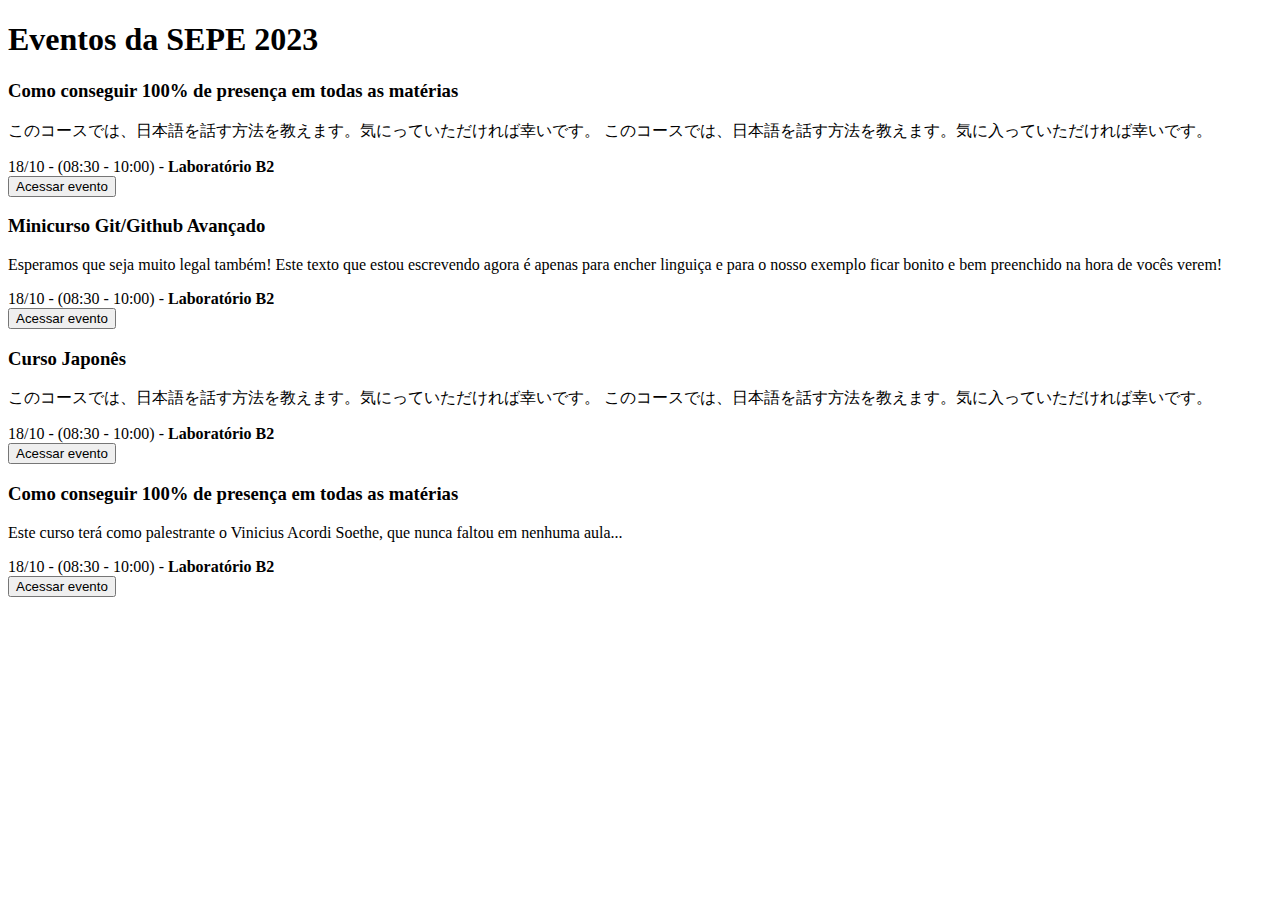
==== index.html @ 46c83ef2 "Minicurso git basico alterado" ====
<!DOCTYPE html>
<html lang="pt_br">
<head>
    <meta charset="UTF-8">
    <meta http-equiv="X-UA-Compatible" content="IE=edge">
    <meta name="viewport" content="width=device-width, initial-scale=1.0">
    <title>Minicurso Git Básico</title>
    <link rel="stylesheet" href="base.css">
    <link rel="icon" href="favicon.ico">
</head>
<body>
    <h1>Eventos da SEPE 2023</h1>
    <section class="events">
        <div class="event">
            <h3 class="event-title">Como conseguir 100% de presença em todas as matérias</h3>
            <div class="event-info">
                <div class="image" id="image_1"></div>
                <p class="description">このコースでは、日本語を話す方法を教えます。気にっていただければ幸いです。 このコースでは、日本語を話す方法を教えます。気に入っていただければ幸いです。</p>
            </div>
            <div class="date-hour-place">18/10 - (08:30 - 10:00) - <b>Laboratório B2</b></div>
            <button class="access-button">Acessar evento</button>
        </div>

        <div class="event">
            <h3 class="event-title">Minicurso Git/Github Avançado</h3>
            <div class="event-info">
                <div class="image" id="image_2"></div>
                <p class="description">Esperamos que seja muito legal também! Este texto que estou escrevendo agora é apenas para encher linguiça e para o nosso exemplo ficar bonito e bem preenchido na hora de vocês verem!</p>
            </div>
            <div class="date-hour-place">18/10 - (08:30 - 10:00) - <b>Laboratório B2</b></div>
            <button class="access-button">Acessar evento</button>
        </div>

        <div class="event">
            <h3 class="event-title">Curso Japonês</h3>
            <div class="event-info">
                <div class="image" id="image_3"></div>
                <p class="description">このコースでは、日本語を話す方法を教えます。気にっていただければ幸いです。 このコースでは、日本語を話す方法を教えます。気に入っていただければ幸いです。</p>
            </div>
            <div class="date-hour-place">18/10 - (08:30 - 10:00) - <b>Laboratório B2</b></div>
            <button class="access-button">Acessar evento</button>
        </div>
        
        <div class="event">
            <h3 class="event-title">Como conseguir 100% de presença em todas as matérias</h3>
            <div class="event-info">
                <div class="image" id="image_4"></div>
                <p class="description">Este curso terá como palestrante o Vinicius Acordi Soethe, que nunca faltou em nenhuma aula...</p>
            </div>
            <div class="date-hour-place">18/10 - (08:30 - 10:00) - <b>Laboratório B2</b></div>
            <button class="access-button">Acessar evento</button>
        </div>
    </section>
</body>
</html>
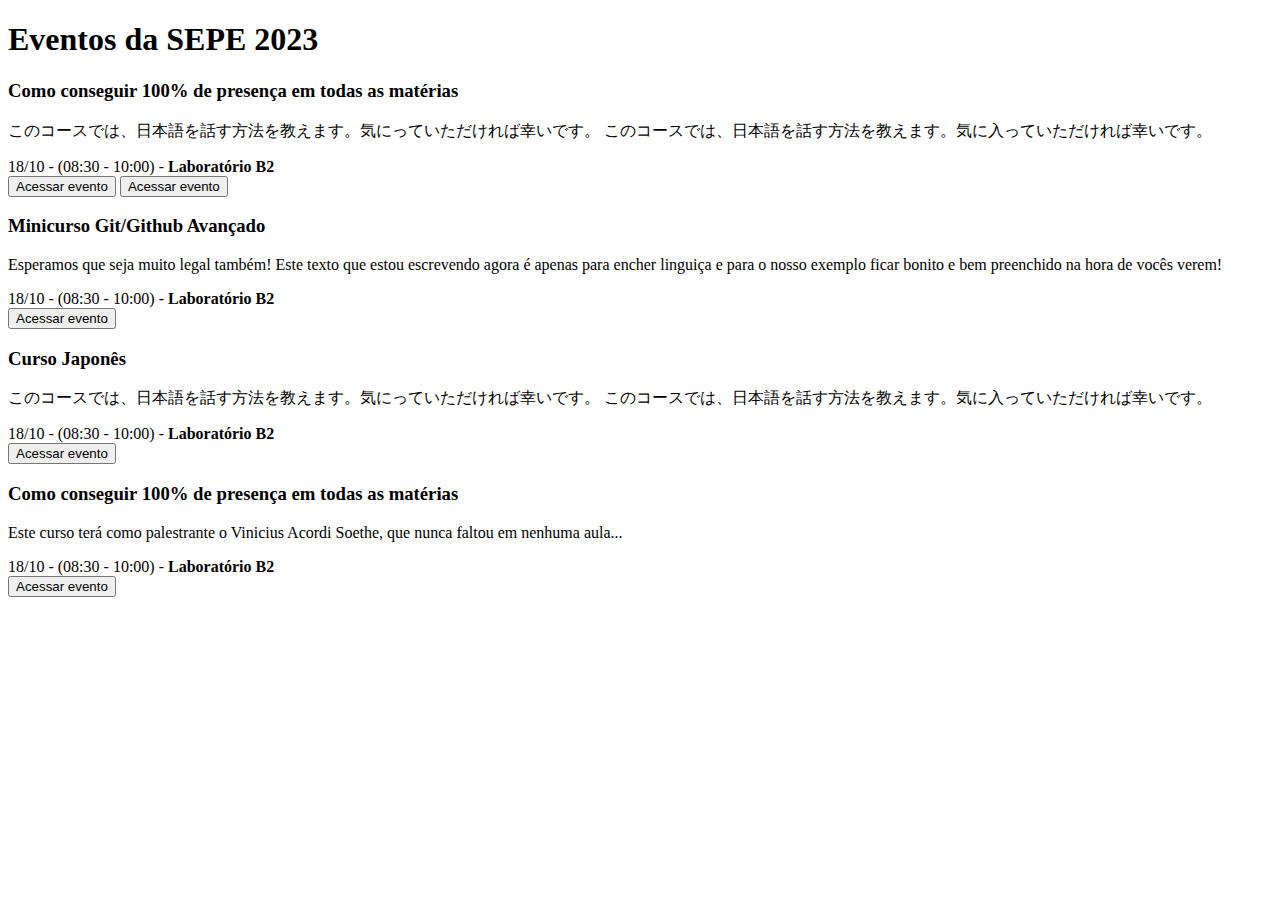
==== commit d21afe6d: "Minicurso git basico butao adicionado" ====
--- a/index.html
+++ b/index.html
@@ -19,6 +19,7 @@
             </div>
             <div class="date-hour-place">18/10 - (08:30 - 10:00) - <b>Laboratório B2</b></div>
             <button class="access-button">Acessar evento</button>
+            <button class="access-button">Acessar evento</button>
         </div>
 
         <div class="event">
@@ -29,6 +30,7 @@
             </div>
             <div class="date-hour-place">18/10 - (08:30 - 10:00) - <b>Laboratório B2</b></div>
             <button class="access-button">Acessar evento</button>
+            
         </div>
 
         <div class="event">
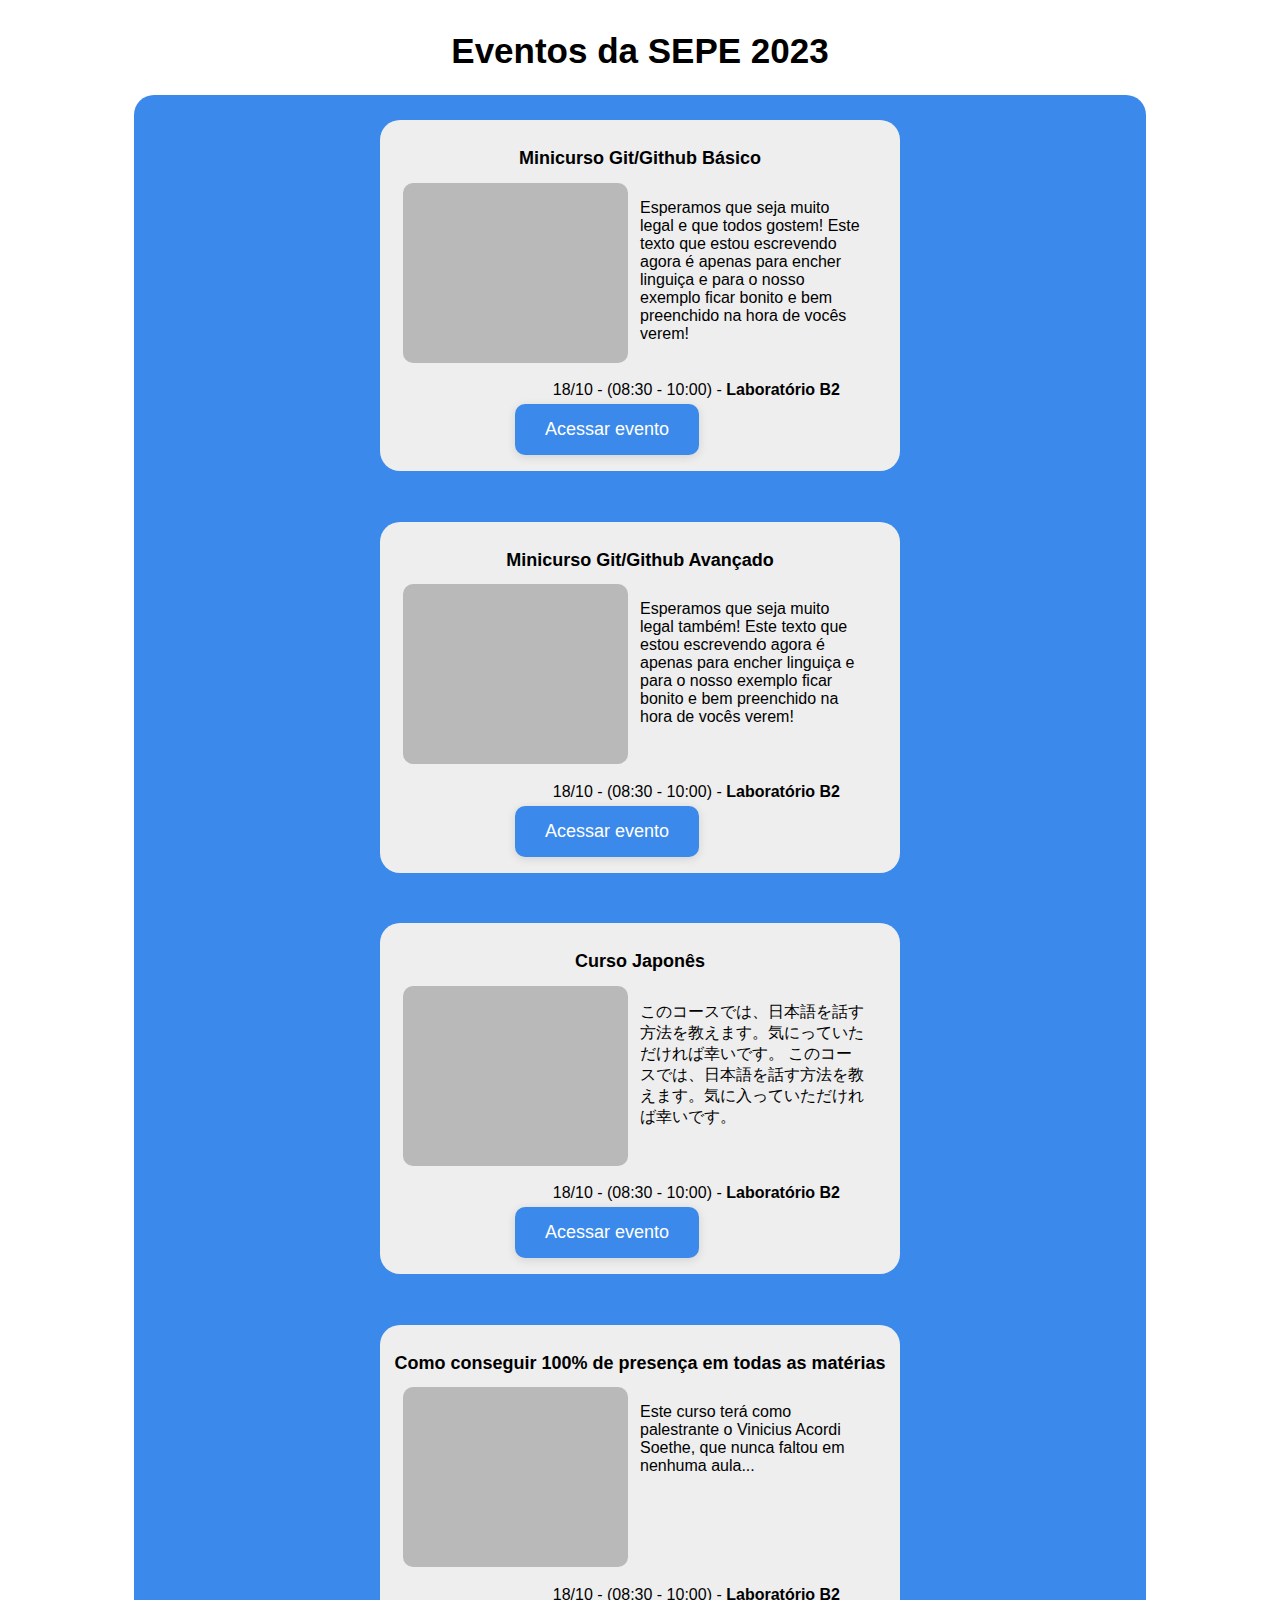
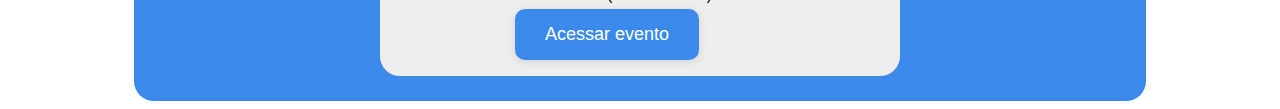
==== commit 6f3fc294: "alteração no css" ====
--- a/index.html
+++ b/index.html
@@ -12,14 +12,13 @@
     <h1>Eventos da SEPE 2023</h1>
     <section class="events">
         <div class="event">
-            <h3 class="event-title">Como conseguir 100% de presença em todas as matérias</h3>
+            <h3 class="event-title">Minicurso Git/Github Básico</h3>
             <div class="event-info">
                 <div class="image" id="image_1"></div>
-                <p class="description">このコースでは、日本語を話す方法を教えます。気にっていただければ幸いです。 このコースでは、日本語を話す方法を教えます。気に入っていただければ幸いです。</p>
+                <p class="description">Esperamos que seja muito legal e que todos gostem! Este texto que estou escrevendo agora é apenas para encher linguiça e para o nosso exemplo ficar bonito e bem preenchido na hora de vocês verem!</p>
             </div>
             <div class="date-hour-place">18/10 - (08:30 - 10:00) - <b>Laboratório B2</b></div>
-            <button class="access-button">Acessar evento</button>
-            <button class="access-button">Acessar evento</button>
+            <button class="access-button"><a href="evento.html">Acessar evento</a></button>
         </div>
 
         <div class="event">
@@ -29,8 +28,7 @@
                 <p class="description">Esperamos que seja muito legal também! Este texto que estou escrevendo agora é apenas para encher linguiça e para o nosso exemplo ficar bonito e bem preenchido na hora de vocês verem!</p>
             </div>
             <div class="date-hour-place">18/10 - (08:30 - 10:00) - <b>Laboratório B2</b></div>
-            <button class="access-button">Acessar evento</button>
-            
+            <button class="access-button"><a href="evento.html">Acessar evento</a></button>
         </div>
 
         <div class="event">
@@ -40,7 +38,7 @@
                 <p class="description">このコースでは、日本語を話す方法を教えます。気にっていただければ幸いです。 このコースでは、日本語を話す方法を教えます。気に入っていただければ幸いです。</p>
             </div>
             <div class="date-hour-place">18/10 - (08:30 - 10:00) - <b>Laboratório B2</b></div>
-            <button class="access-button">Acessar evento</button>
+            <button class="access-button"><a href="evento.html">Acessar evento</a></button>
         </div>
         
         <div class="event">
@@ -50,7 +48,7 @@
                 <p class="description">Este curso terá como palestrante o Vinicius Acordi Soethe, que nunca faltou em nenhuma aula...</p>
             </div>
             <div class="date-hour-place">18/10 - (08:30 - 10:00) - <b>Laboratório B2</b></div>
-            <button class="access-button">Acessar evento</button>
+            <button class="access-button"><a href="evento.html">Acessar evento</a></button>
         </div>
     </section>
 </body>
--- a/base.css
+++ b/base.css
@@ -0,0 +1,88 @@
+body {
+    display: flex;
+    flex-direction: column;
+    align-items: center;
+    background-color: #FFFFFF;
+    font-family: Arial, Helvetica, sans-serif;
+}
+
+h1 {
+    font-size: 35px;
+}
+
+#logo-ifc {
+    width: 400px;
+    margin-top: 30px;
+}
+
+.events {
+    width: 80%;
+    background-color:#3B8AEB;
+    border-radius: 20px;
+    display: flex;
+    justify-content: space-around;
+    flex-wrap: wrap;
+}
+
+.event {
+    width: 500px;
+    border-radius: 20px;
+    padding: 10px;
+    margin: 2.5%;
+    background-color: #EEEEEE;
+}
+
+.event-title {
+    font-size: 18px;
+    text-align: center;
+    height: 5%;
+}
+
+.event-info {
+    width: 100%;
+    height: 60%;
+    display: flex;
+}
+
+.image {
+    width: 45%;
+    margin-left: 2.5%;
+    height: 180px;
+    border-radius: 10px;
+    background-color: rgb(185, 185, 185);
+}
+
+.description {
+    width: 45%;
+    margin-left: 2.5%;
+}
+
+.date-hour-place {
+    text-align: right;
+    margin-right: 50px;
+}
+
+.access-button {
+    padding: 15px 30px 15px 30px;
+    margin-top: 5px;
+    margin-bottom: 20px;
+    margin-left: 125px;
+    font-size: 18px;
+    color: white;
+    font-family: 'Gill Sans', 'Gill Sans MT', Calibri, 'Trebuchet MS', sans-serif;
+    background-color: #3B8AEB;
+    border: none;
+    border-radius: 10px;
+    transition: .2s;
+    box-shadow: rgba(99, 99, 99, 0.2) 0px 2px 8px 0px;
+}
+
+.access-button:hover {
+    cursor: pointer;
+    transform: scale(120%);
+}
+
+a {
+    text-decoration: none;
+    color: white;
+}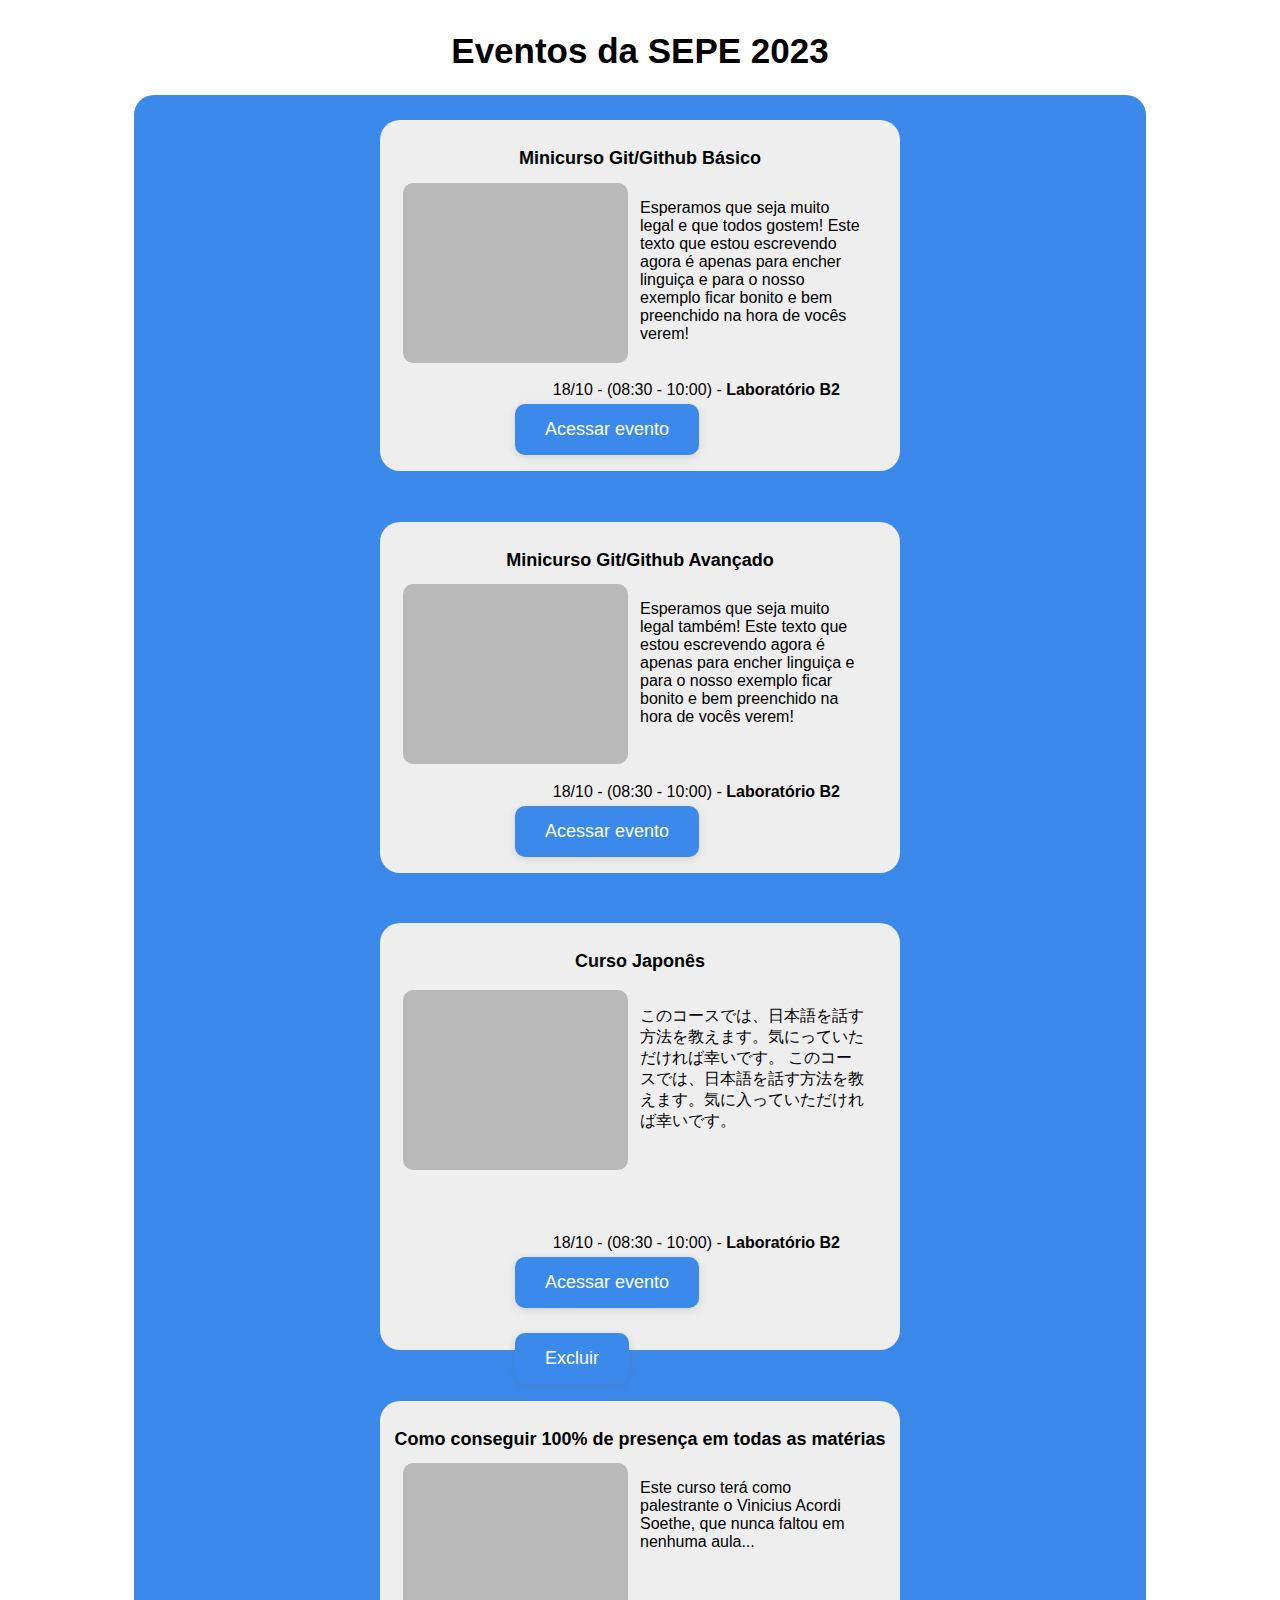
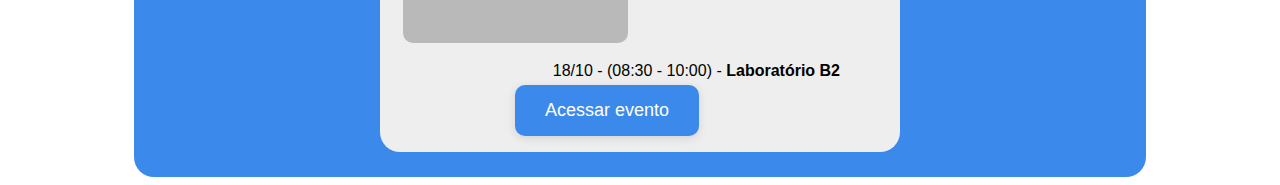
==== commit b8b9155c: "Back delete curso japonês" ====
--- a/index.html
+++ b/index.html
@@ -18,7 +18,7 @@
                 <p class="description">Esperamos que seja muito legal e que todos gostem! Este texto que estou escrevendo agora é apenas para encher linguiça e para o nosso exemplo ficar bonito e bem preenchido na hora de vocês verem!</p>
             </div>
             <div class="date-hour-place">18/10 - (08:30 - 10:00) - <b>Laboratório B2</b></div>
-            <button class="access-button"><a href="evento.html">Acessar evento</a></button>
+            <button class="access-button"> <a href="https://github.com/ViniciusAcordiSoethe/CursoSepeGit"> Acessar evento</a></button>
         </div>
 
         <div class="event">
@@ -28,17 +28,18 @@
                 <p class="description">Esperamos que seja muito legal também! Este texto que estou escrevendo agora é apenas para encher linguiça e para o nosso exemplo ficar bonito e bem preenchido na hora de vocês verem!</p>
             </div>
             <div class="date-hour-place">18/10 - (08:30 - 10:00) - <b>Laboratório B2</b></div>
-            <button class="access-button"><a href="evento.html">Acessar evento</a></button>
+            <button class="access-button">Acessar evento</button>
         </div>
 
-        <div class="event">
+        <div class="event" id="japanese-course">
             <h3 class="event-title">Curso Japonês</h3>
             <div class="event-info">
                 <div class="image" id="image_3"></div>
                 <p class="description">このコースでは、日本語を話す方法を教えます。気にっていただければ幸いです。 このコースでは、日本語を話す方法を教えます。気に入っていただければ幸いです。</p>
             </div>
             <div class="date-hour-place">18/10 - (08:30 - 10:00) - <b>Laboratório B2</b></div>
-            <button class="access-button"><a href="evento.html">Acessar evento</a></button>
+            <button class="access-button">Acessar evento</button>
+            <button class="access-button" onclick="deleteCourse()">Excluir</button>
         </div>
         
         <div class="event">
@@ -48,8 +49,15 @@
                 <p class="description">Este curso terá como palestrante o Vinicius Acordi Soethe, que nunca faltou em nenhuma aula...</p>
             </div>
             <div class="date-hour-place">18/10 - (08:30 - 10:00) - <b>Laboratório B2</b></div>
-            <button class="access-button"><a href="evento.html">Acessar evento</a></button>
+            <button class="access-button">Acessar evento</button>
         </div>
     </section>
+
+    <script>
+        function deleteCourse() {
+            var element = document.getElementById("japanese-course");
+            element.parentNode.removeChild(element);
+        }
+    </script>
 </body>
-</html>+</html>
